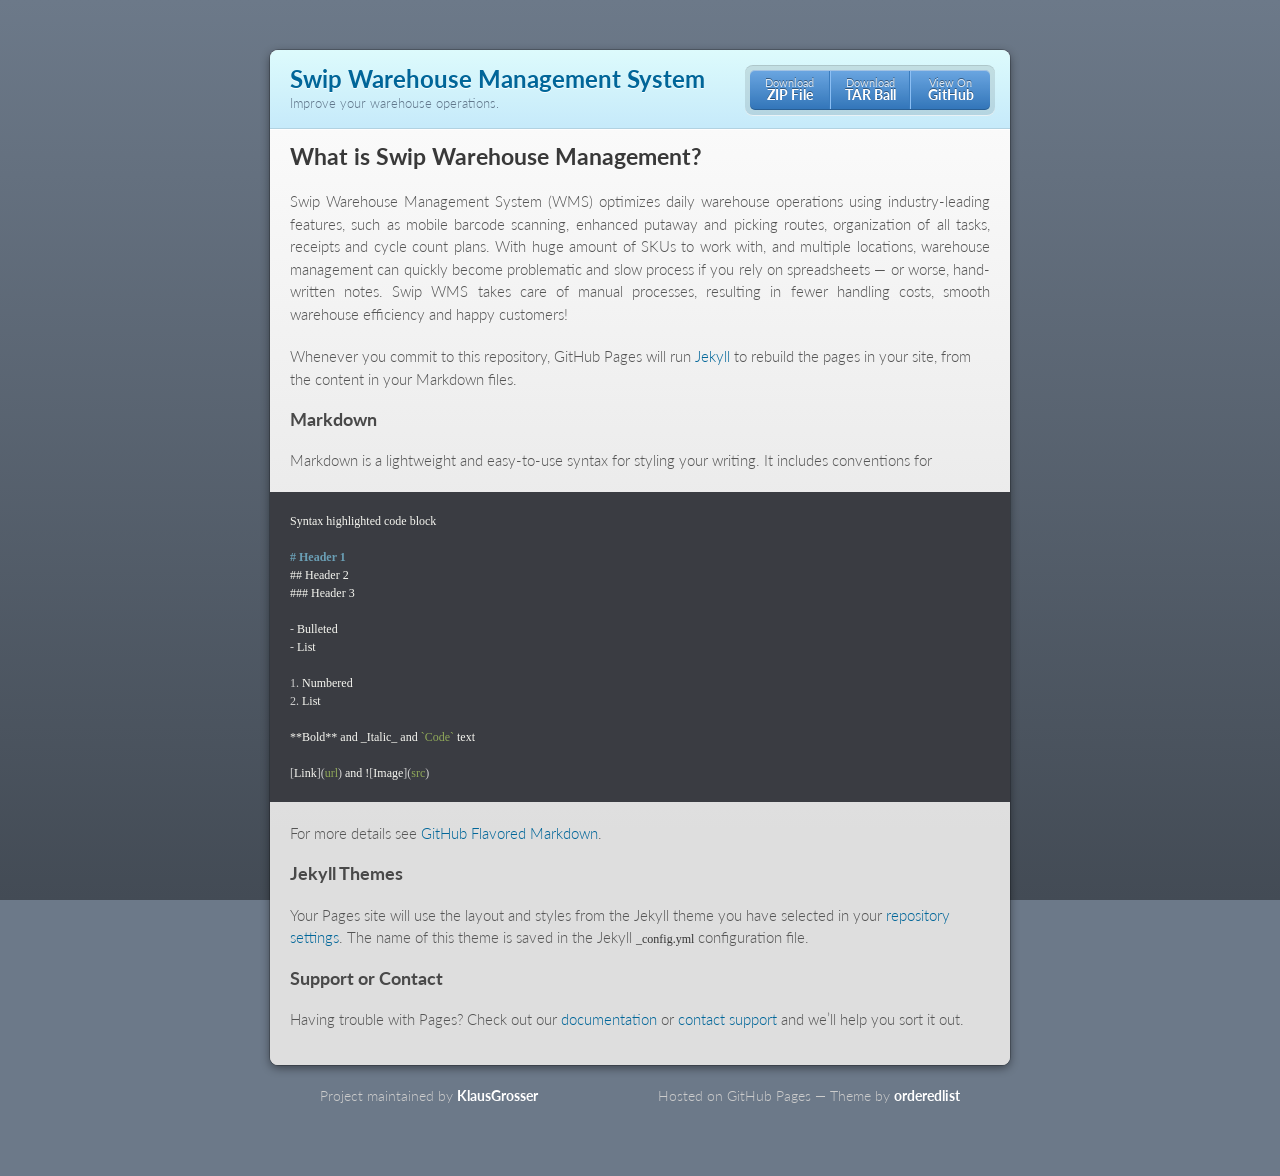
==== index.html @ a7329e24 "png" ====
<!doctype html>
<html lang="en-US">
  <head>
    <meta charset="utf-8">
    <meta http-equiv="X-UA-Compatible" content="IE=edge">

<!-- Begin Jekyll SEO tag v2.7.1 -->
<title>Swip Warehouse Management | Swip</title>
<meta name="generator" content="Jekyll v3.9.0" />
<meta property="og:title" content="Swip Warehouse Management" />
<meta property="og:locale" content="en_US" />
<meta name="description" content="Software application designed to support and optimize warehouse functionality and distribution center management." />
<meta property="og:description" content="Software application designed to support and optimize warehouse functionality and distribution center management." />
<link rel="canonical" href="https://klausgrosser.github.io/Warehouse-Management-System/" />
<meta property="og:url" content="https://klausgrosser.github.io/Warehouse-Management-System/" />
<meta property="og:site_name" content="Swip Warehouse Management" />
<meta name="twitter:card" content="summary" />
<meta property="twitter:title" content="Swip Warehouse Management" />
<script type="application/ld+json">
{"description":"Software application designed to support and optimize warehouse functionality and distribution center management.","url":"https://klausgrosser.github.io/Warehouse-Management-System/","@type":"WebSite","headline":"Swip Warehouse Management","name":"Swip Warehouse Management","@context":"https://schema.org"}</script>
<!-- End Jekyll SEO tag -->


    <link rel="stylesheet" href="style.css">
    <script src="Assets/scale.fix.js"></script>
    <meta name="viewport" content="width=device-width, initial-scale=1, user-scalable=no">

    <!--[if lt IE 9]>
    <script src="//html5shiv.googlecode.com/svn/trunk/html5.js"></script>
    <![endif]-->

    <!-- start custom head snippets, customize with your own _includes/head-custom.html file -->

<!-- Setup Google Analytics -->


<link rel='icon' href='Assets/swip.png' type='image/png'/>

<!-- end custom head snippets -->

  </head>
  <body>
    <div class="wrapper">
      <header >
        <h1>Swip Warehouse Management System</h1>
        
          <p>Improve your warehouse operations.</p>
        
        <p class="view"><a href="https://github.com/KlausGrosser/Warehouse-Management-System">View the Project on GitHub <small></small></a></p>
        <ul>
        
          <li><a href="https://github.com/pages-themes/modernist/zipball/master">Download <strong>ZIP File</strong></a></li>
          <li><a href="https://github.com/pages-themes/modernist/tarball/master">Download <strong>TAR Ball</strong></a></li>
        
          <li><a href="https://github.com/KlausGrosser/Warehouse-Management-System">View On <strong>GitHub</strong></a></li>
        </ul>

      </header>
      <section>

      <h2 id="What-is-Swip-Warehouse-Management-?">What is Swip Warehouse Management?</h2>

<p align="justify">Swip Warehouse Management System (WMS) optimizes daily warehouse operations using industry-leading features, such as mobile barcode scanning, enhanced putaway and picking routes, organization of all tasks, receipts and cycle count plans. With  huge amount of SKUs to work with, and multiple locations, warehouse management can quickly become problematic and slow process if you rely on spreadsheets — or worse, hand-written notes. Swip WMS takes care of manual processes, resulting in fewer handling costs, smooth warehouse efficiency and happy customers!</p>

<p>Whenever you commit to this repository, GitHub Pages will run <a href="https://jekyllrb.com/">Jekyll</a> to rebuild the pages in your site, from the content in your Markdown files.</p>

<h3 id="markdown">Markdown</h3>

<p>Markdown is a lightweight and easy-to-use syntax for styling your writing. It includes conventions for</p>

<div class="language-markdown highlighter-rouge"><div class="highlight"><pre class="highlight"><code>Syntax highlighted code block

<span class="gh"># Header 1</span>
<span class="gu">## Header 2</span>
<span class="gu">### Header 3</span>
<span class="p">
-</span> Bulleted
<span class="p">-</span> List
<span class="p">
1.</span> Numbered
<span class="p">2.</span> List

<span class="gs">**Bold**</span> and _Italic_ and <span class="sb">`Code`</span> text

<span class="p">[</span><span class="nv">Link</span><span class="p">](</span><span class="sx">url</span><span class="p">)</span> and !<span class="p">[</span><span class="nv">Image</span><span class="p">](</span><span class="sx">src</span><span class="p">)</span>
</code></pre></div></div>

<p>For more details see <a href="https://guides.github.com/features/mastering-markdown/">GitHub Flavored Markdown</a>.</p>

<h3 id="jekyll-themes">Jekyll Themes</h3>

<p>Your Pages site will use the layout and styles from the Jekyll theme you have selected in your <a href="https://github.com/KlausGrosser/Warehouse-Management-System/settings/pages">repository settings</a>. The name of this theme is saved in the Jekyll <code class="language-plaintext highlighter-rouge">_config.yml</code> configuration file.</p>

<h3 id="support-or-contact">Support or Contact</h3>

<p>Having trouble with Pages? Check out our <a href="https://docs.github.com/categories/github-pages-basics/">documentation</a> or <a href="https://support.github.com/contact">contact support</a> and we’ll help you sort it out.</p>


      </section>
    </div>
    <footer>
    
      <p>Project maintained by <a href="https://github.com/KlausGrosser">KlausGrosser</a></p>
    
      <p>Hosted on GitHub Pages &mdash; Theme by <a href="https://github.com/orderedlist">orderedlist</a></p>
    </footer>
    <!--[if !IE]><script>fixScale(document);</script><![endif]-->
  </body>
</html>
---- style.css ----
@import url("https://fonts.googleapis.com/css?family=Lato:300italic,700italic,300,700");
.highlight table td {
    padding:5px
}

.highlight table pre {
    margin:0
}

.highlight, .highlight .w {
    color:#d0d0d0
}

.highlight .err {
    color: #151515;
    background-color:#ac4142
}

.highlight .c, .highlight .cd, .highlight .cm, .highlight .c1, .highlight .cs {
    color:#888
}

.highlight .cp {
    color:#f4bf75
}

.highlight .nt {
    color:#f4bf75
}

.highlight .o, .highlight .ow {
    color:#d0d0d0
}

.highlight .p, .highlight .pi {
    color:#d0d0d0
}

.highlight .gi {
    color:#90a959
}

.highlight .gd {
    color:#ac4142
}

.highlight .gh {
    color: #6a9fb5;
    font-weight:bold
}

.highlight .k, .highlight .kn, .highlight .kp, .highlight .kr, .highlight .kv {
    color:#aa759f
}

.highlight .kc {
    color:#d28445
}

.highlight .kt {
    color:#d28445
}

.highlight .kd {
    color:#d28445
}

.highlight .s, .highlight .sb, .highlight .sc, .highlight .sd, .highlight .s2, .highlight .sh, .highlight .sx, .highlight .s1 {
    color:#90a959
}

.highlight .sr {
    color:#75b5aa
}

.highlight .si {
    color:#8f5536
}

.highlight .se {
    color:#8f5536
}

.highlight .nn {
    color:#f4bf75
}

.highlight .nc {
    color:#f4bf75
}

.highlight .no {
    color:#f4bf75
}

.highlight .na {
    color:#6a9fb5
}

.highlight .m, .highlight .mf, .highlight .mh, .highlight .mi, .highlight .il, .highlight .mo, .highlight .mb, .highlight .mx {
    color:#90a959
}

.highlight .ss {
    color:#90a959
}

html {
    background: #6C7989;
    background: #6C7989 linear-gradient(#6C7989, #434B55) fixed;
    height:100%
}

body {
    padding: 50px 0;
    margin: 0;
    font: 14px/1.5 Lato, "Helvetica Neue", Helvetica, Arial, sans-serif;
    color: #555;
    font-weight: 300;
    background: url("../images/checker.png") fixed;
    min-height:calc(100% - 100px)
}

.wrapper {
    width: 740px;
    margin: 0 auto;
    background: #DEDEDE;
    border-radius: 8px;
    box-shadow:rgba(0, 0, 0, 0.2) 0 0 0 1px, rgba(0, 0, 0, 0.45) 0 3px 10px
}

header, section, footer {
    display:block
}

a {
    color: #069;
    text-decoration:none
}

p {
    margin: 0 0 20px;
    padding:0
}

strong {
    color: #222;
    font-weight:700
}

header {
    border-radius: 8px 8px 0 0;
    background: #C6EAFA;
    background: linear-gradient(#DDFBFC, #C6EAFA);
    position: relative;
    padding: 15px 20px;
    border-bottom:1px solid #B2D2E1
}

header h1 {
    margin: 0;
    padding: 0;
    font-size: 24px;
    line-height: 1.2;
    color: #069;
    text-shadow:rgba(255, 255, 255, 0.9) 0 1px 0
}

header.without-description h1 {
    margin:10px 0
}

header p {
    margin: 0;
    color: #61778B;
    width: 300px;
    font-size:13px
}

header p.view {
    display: none;
    font-weight: 700;
    text-shadow: rgba(255, 255, 255, 0.9) 0 1px 0;
    -webkit-font-smoothing:antialiased
}

header p.view a {
    color:#06c
}

header p.view small {
    font-weight:400
}

header ul {
    margin: 0;
    padding: 0;
    list-style: none;
    position: absolute;
    z-index: 1;
    right: 20px;
    top: 20px;
    height: 38px;
    padding: 1px 0;
    background: #5198DF;
    background: linear-gradient(#77B9FB, #3782CD);
    border-radius: 5px;
    box-shadow: inset rgba(255, 255, 255, 0.45) 0 1px 0, inset rgba(0, 0, 0, 0.2) 0 -1px 0;
    width:auto
}

header ul:before {
    content: '';
    position: absolute;
    z-index: -1;
    left: -5px;
    top: -4px;
    right: -5px;
    bottom: -6px;
    background: rgba(0, 0, 0, 0.1);
    border-radius: 8px;
    box-shadow:rgba(0, 0, 0, 0.2) 0 -1px 0, inset rgba(255, 255, 255, 0.7) 0 -1px 0
}

header ul li {
    width: 79px;
    float: left;
    border-right: 1px solid #3A7CBE;
    height:38px
}

header ul li.single {
    border:none
}

header ul li + li {
    width: 78px;
    border-left:1px solid #8BBEF3
}

header ul li + li + li {
    border-right: none;
    width:79px
}

header ul a {
    line-height: 1;
    font-size: 11px;
    color: #fff;
    color: rgba(255, 255, 255, 0.8);
    display: block;
    text-align: center;
    font-weight: 400;
    padding-top: 6px;
    height: 40px;
    text-shadow:rgba(0, 0, 0, 0.4) 0 -1px 0
}

header ul a strong {
    font-size: 14px;
    display: block;
    color: #fff;
    -webkit-font-smoothing:antialiased
}

section {
    padding: 15px 20px;
    font-size: 15px;
    border-top: 1px solid #fff;
    background: linear-gradient(#fafafa, #DEDEDE 700px);
    border-radius: 0 0 8px 8px;
    position:relative
}

h1, h2, h3, h4, h5, h6 {
    color: #222;
    padding: 0;
    margin: 0 0 20px;
    line-height:1.2
}

p, ul, ol, table, pre, dl {
    margin:0 0 20px
}

h1, h2, h3 {
    line-height:1.1
}

h1 {
    font-size:28px
}

h2 {
    color:#393939
}

h3, h4, h5, h6 {
    color:#494949
}

blockquote {
    margin: 0 -20px 20px;
    padding: 15px 20px 1px 40px;
    font-style: italic;
    background: #ccc;
    background: rgba(0, 0, 0, 0.06);
    color:#222
}

img {
    max-width:100%
}

code, pre {
    font-family: Monaco, Bitstream Vera Sans Mono, Lucida Console, Terminal;
    color: #333;
    font-size: 12px;
    overflow-x:auto
}

pre {
    padding: 20px;
    background: #3A3C42;
    color: #f8f8f2;
    margin:0 -20px 20px
}

pre code {
    color:#f8f8f2
}

li pre {
    margin-left: -60px;
    padding-left:60px
}

table {
    width: 100%;
    border-collapse:collapse
}

th, td {
    text-align: left;
    padding: 5px 10px;
    border-bottom:1px solid #aaa
}

dt {
    color: #222;
    font-weight:700
}

th {
    color:#222
}

small {
    font-size:11px
}

hr {
    border: 0;
    background: #aaa;
    height: 1px;
    margin:0 0 20px
}

kbd {
    background-color: #fafbfc;
    border: 1px solid #c6cbd1;
    border-bottom-color: #959da5;
    border-radius: 3px;
    box-shadow: inset 0 -1px 0 #959da5;
    color: #444d56;
    display: inline-block;
    font-size: 11px;
    line-height: 10px;
    padding: 3px 5px;
    vertical-align:middle
}

footer {
    width: 640px;
    margin: 0 auto;
    padding: 20px 0 0;
    color: #ccc;
    overflow:hidden
}

footer a {
    color: #fff;
    font-weight:bold
}

footer p {
    float:left
}

footer p + p {
    float:right
}

@media print, screen and (max-width: 740px) {
    body {
        padding:0
    }

    .wrapper {
        border-radius: 0;
        box-shadow: none;
        width:100%
    }

    footer {
        border-radius: 0;
        padding: 20px;
        width:auto
    }

    footer p {
        float: none;
        margin:0
    }

    footer p + p {
        float:none
    }
}

@media print, screen and (max-width: 580px) {
    header ul {
        display:none
    }

    header p.view {
        display:block
    }

    header p {
        width:100%
    }
}

@media print {
    header p.view a small:before {
        content: 'at https://github.com/'
    }
}
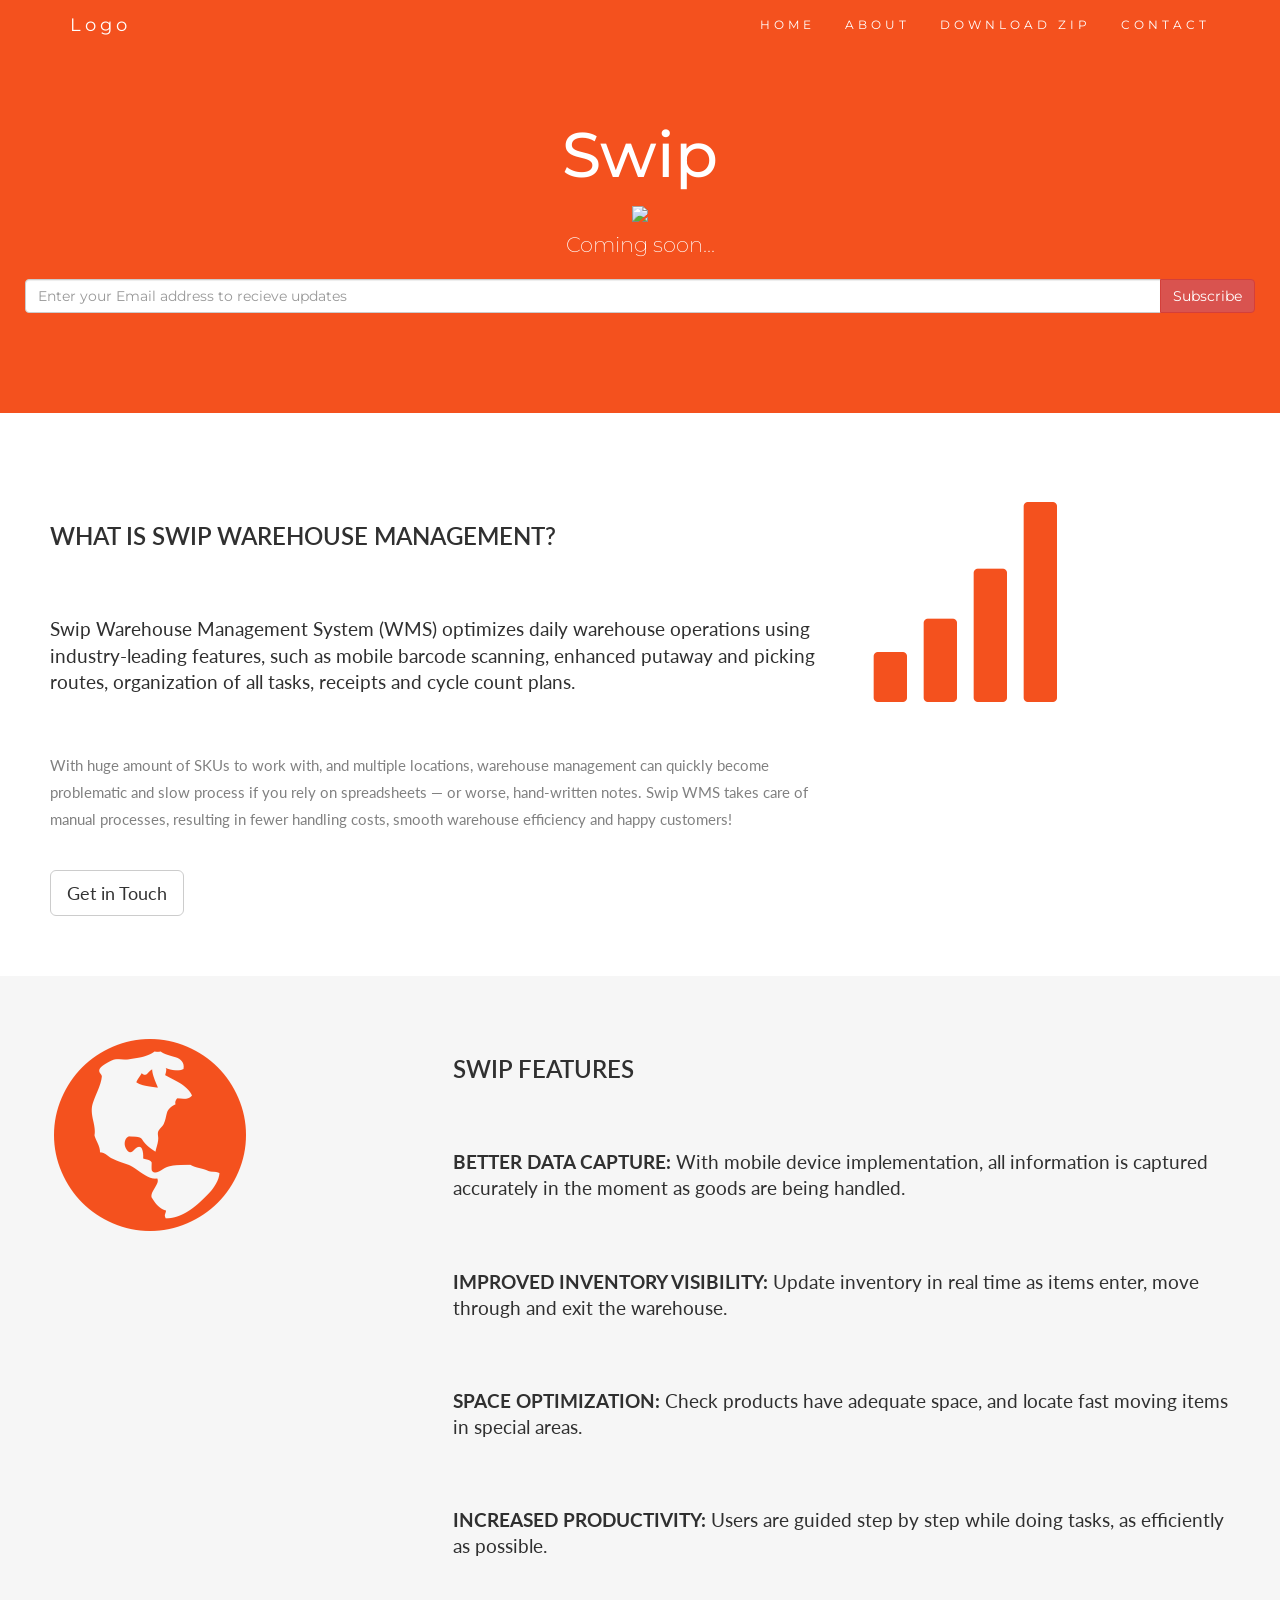
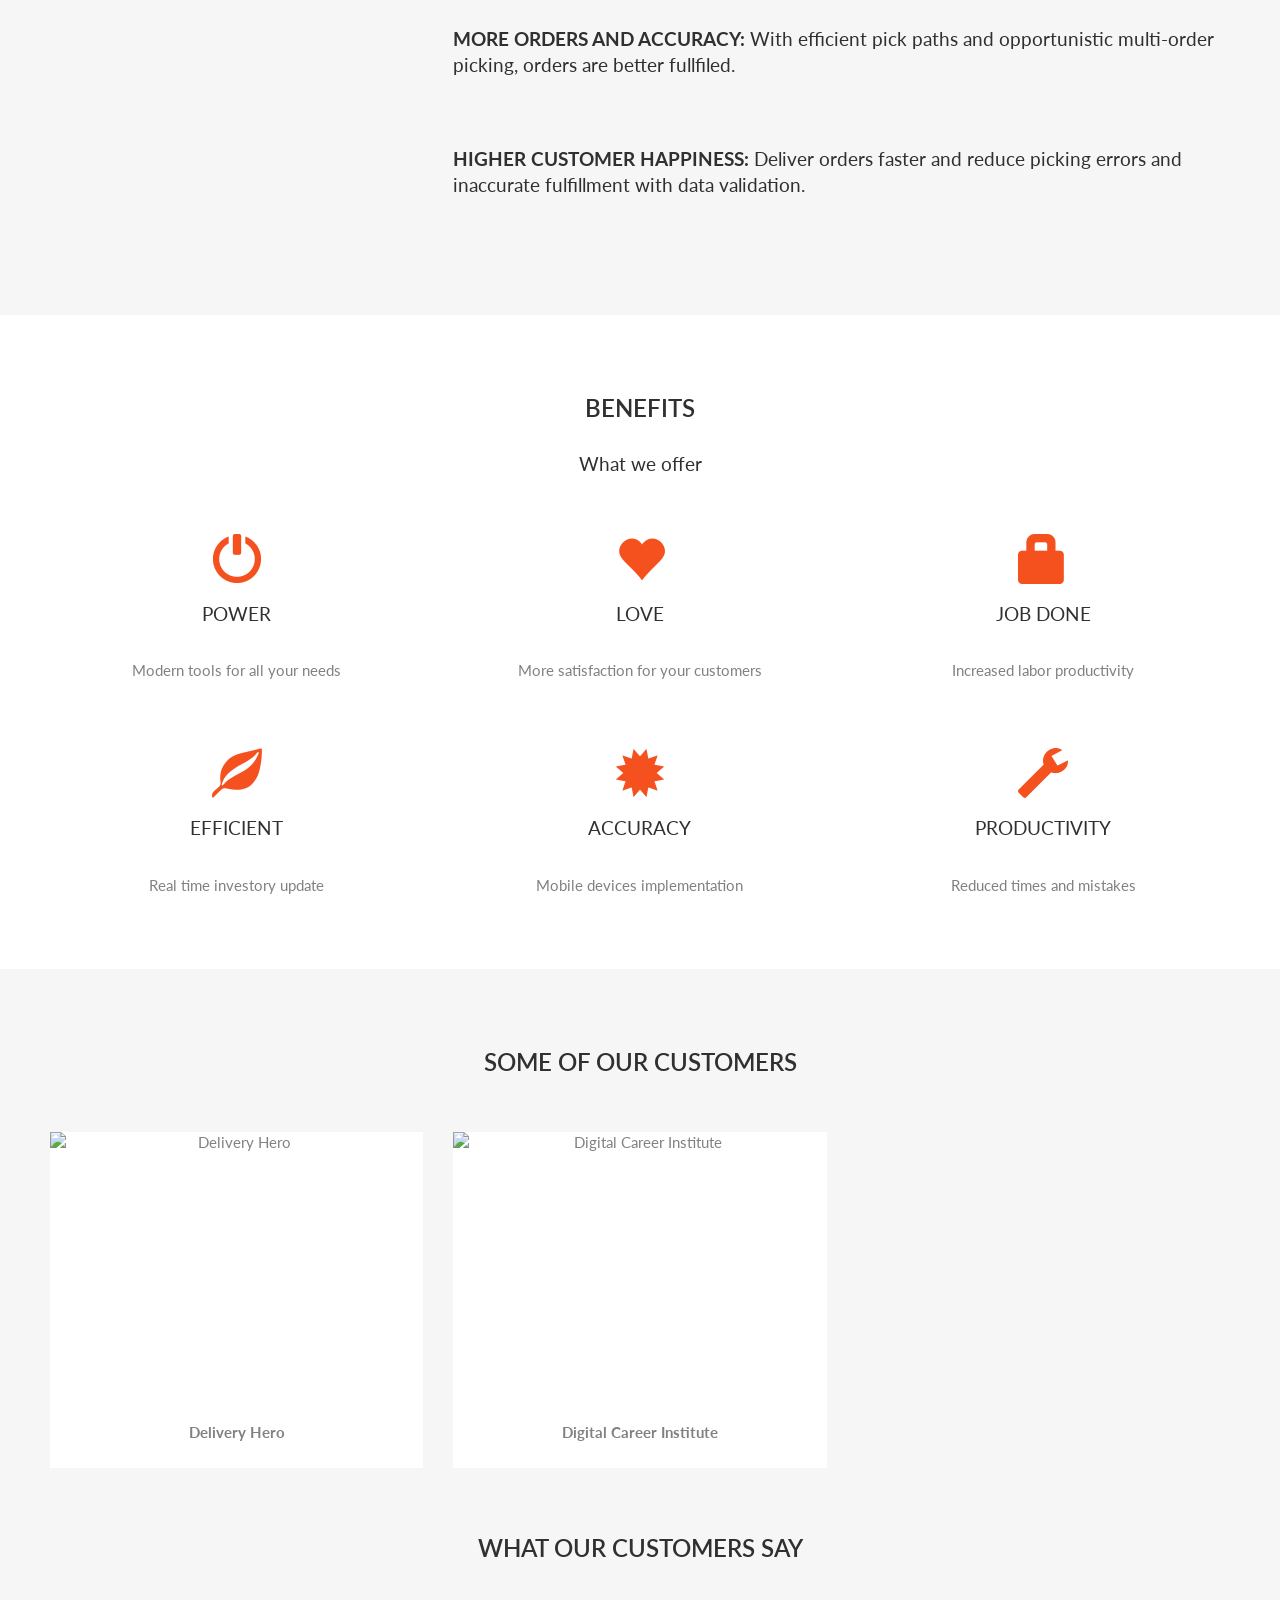
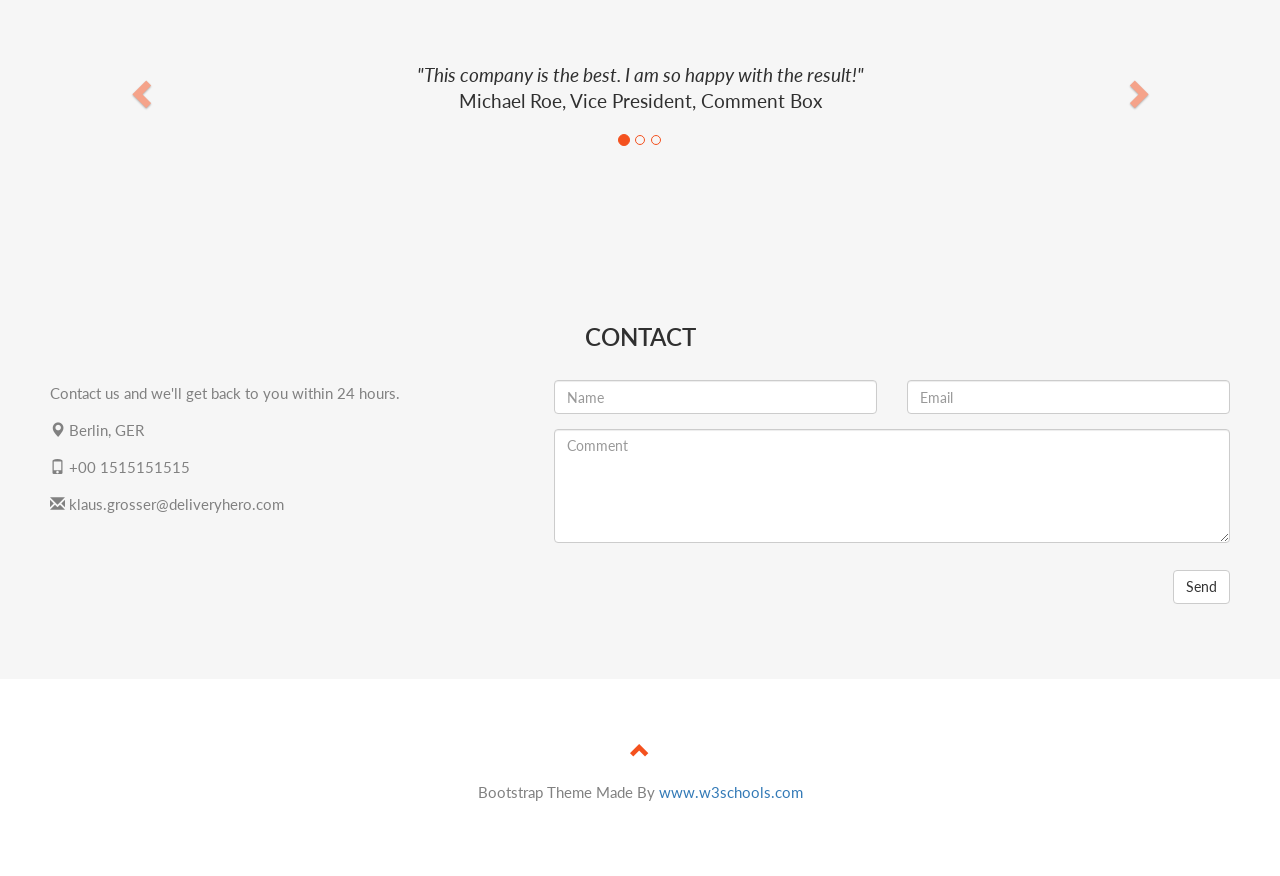
==== commit 1be934ba: "updates" ====
--- a/index.html
+++ b/index.html
@@ -1,109 +1,445 @@
-<!doctype html>
-<html lang="en-US">
-  <head>
-    <meta charset="utf-8">
-    <meta http-equiv="X-UA-Compatible" content="IE=edge">
-
-<!-- Begin Jekyll SEO tag v2.7.1 -->
-<title>Swip Warehouse Management | Swip</title>
-<meta name="generator" content="Jekyll v3.9.0" />
-<meta property="og:title" content="Swip Warehouse Management" />
-<meta property="og:locale" content="en_US" />
-<meta name="description" content="Software application designed to support and optimize warehouse functionality and distribution center management." />
-<meta property="og:description" content="Software application designed to support and optimize warehouse functionality and distribution center management." />
-<link rel="canonical" href="https://klausgrosser.github.io/Warehouse-Management-System/" />
-<meta property="og:url" content="https://klausgrosser.github.io/Warehouse-Management-System/" />
-<meta property="og:site_name" content="Swip Warehouse Management" />
-<meta name="twitter:card" content="summary" />
-<meta property="twitter:title" content="Swip Warehouse Management" />
-<script type="application/ld+json">
-{"description":"Software application designed to support and optimize warehouse functionality and distribution center management.","url":"https://klausgrosser.github.io/Warehouse-Management-System/","@type":"WebSite","headline":"Swip Warehouse Management","name":"Swip Warehouse Management","@context":"https://schema.org"}</script>
-<!-- End Jekyll SEO tag -->
-
-
-    <link rel="stylesheet" href="style.css">
-    <script src="Assets/scale.fix.js"></script>
-    <meta name="viewport" content="width=device-width, initial-scale=1, user-scalable=no">
-
-    <!--[if lt IE 9]>
-    <script src="//html5shiv.googlecode.com/svn/trunk/html5.js"></script>
-    <![endif]-->
-
-    <!-- start custom head snippets, customize with your own _includes/head-custom.html file -->
-
-<!-- Setup Google Analytics -->
-
-
-<link rel='icon' href='Assets/swip.png' type='image/png'/>
-
-<!-- end custom head snippets -->
-
-  </head>
-  <body>
-    <div class="wrapper">
-      <header >
-        <h1>Swip Warehouse Management System</h1>
+<!DOCTYPE html>
+<html lang="en">
+<head>
+  <!-- Theme Made By www.w3schools.com -->
+  <title>Swip Warehouse Management | Swip</title>
+  <link rel = "icon" href = 
+"https://image.flaticon.com/icons/png/512/407/407775.png" 
+        type = "image/x-icon">
+  <meta charset="utf-8">
+  <meta name="viewport" content="width=device-width, initial-scale=1">
+  <link rel="stylesheet" href="https://maxcdn.bootstrapcdn.com/bootstrap/3.4.1/css/bootstrap.min.css">
+  <link href="https://fonts.googleapis.com/css?family=Montserrat" rel="stylesheet" type="text/css">
+  <link href="https://fonts.googleapis.com/css?family=Lato" rel="stylesheet" type="text/css">
+  <script src="https://ajax.googleapis.com/ajax/libs/jquery/3.5.1/jquery.min.js"></script>
+  <script src="https://maxcdn.bootstrapcdn.com/bootstrap/3.4.1/js/bootstrap.min.js"></script>
+  <style>
+  body {
+    font: 400 15px Lato, sans-serif;
+    line-height: 1.8;
+    color: #818181;
+  }
+  h2 {
+    font-size: 24px;
+    text-transform: uppercase;
+    color: #303030;
+    font-weight: 600;
+    margin-bottom: 30px;
+  }
+  h4 {
+    font-size: 19px;
+    line-height: 1.375em;
+    color: #303030;
+    font-weight: 400;
+    margin-bottom: 30px;
+  }  
+  .jumbotron {
+    background-color: #f4511e;
+    color: #fff;
+    padding: 100px 25px;
+    font-family: Montserrat, sans-serif;
+  }
+  .container-fluid {
+    padding: 60px 50px;
+  }
+  .bg-grey {
+    background-color: #f6f6f6;
+  }
+  .logo-small {
+    color: #f4511e;
+    font-size: 50px;
+  }
+  .logo {
+    color: #f4511e;
+    font-size: 200px;
+  }
+  .thumbnail {
+    padding: 0 0 15px 0;
+    border: none;
+    border-radius: 0;
+  }
+  .thumbnail img {
+    width: 100%;
+    height: 100%;
+    margin-bottom: 10px;
+  }
+  .carousel-control.right, .carousel-control.left {
+    background-image: none;
+    color: #f4511e;
+  }
+  .carousel-indicators li {
+    border-color: #f4511e;
+  }
+  .carousel-indicators li.active {
+    background-color: #f4511e;
+  }
+  .item h4 {
+    font-size: 19px;
+    line-height: 1.375em;
+    font-weight: 400;
+    font-style: italic;
+    margin: 70px 0;
+  }
+  .item span {
+    font-style: normal;
+  }
+  .panel {
+    border: 1px solid #f4511e; 
+    border-radius:0 !important;
+    transition: box-shadow 0.5s;
+  }
+  .panel:hover {
+    box-shadow: 5px 0px 40px rgba(0,0,0, .2);
+  }
+  .panel-footer .btn:hover {
+    border: 1px solid #f4511e;
+    background-color: #fff !important;
+    color: #f4511e;
+  }
+  .panel-heading {
+    color: #fff !important;
+    background-color: #f4511e !important;
+    padding: 25px;
+    border-bottom: 1px solid transparent;
+    border-top-left-radius: 0px;
+    border-top-right-radius: 0px;
+    border-bottom-left-radius: 0px;
+    border-bottom-right-radius: 0px;
+  }
+  .panel-footer {
+    background-color: white !important;
+  }
+  .panel-footer h3 {
+    font-size: 32px;
+  }
+  .panel-footer h4 {
+    color: #aaa;
+    font-size: 14px;
+  }
+  .panel-footer .btn {
+    margin: 15px 0;
+    background-color: #f4511e;
+    color: #fff;
+  }
+  .navbar {
+    margin-bottom: 0;
+    background-color: #f4511e;
+    z-index: 9999;
+    border: 0;
+    font-size: 12px !important;
+    line-height: 1.42857143 !important;
+    letter-spacing: 4px;
+    border-radius: 0;
+    font-family: Montserrat, sans-serif;
+  }
+  .navbar li a, .navbar .navbar-brand {
+    color: #fff !important;
+  }
+  .navbar-nav li a:hover, .navbar-nav li.active a {
+    color: #f4511e !important;
+    background-color: #fff !important;
+  }
+  .navbar-default .navbar-toggle {
+    border-color: transparent;
+    color: #fff !important;
+  }
+  footer .glyphicon {
+    font-size: 20px;
+    margin-bottom: 20px;
+    color: #f4511e;
+  }
+  .slideanim {visibility:hidden;}
+  .slide {
+    animation-name: slide;
+    -webkit-animation-name: slide;
+    animation-duration: 1s;
+    -webkit-animation-duration: 1s;
+    visibility: visible;
+  }
+  @keyframes slide {
+    0% {
+      opacity: 0;
+      transform: translateY(70%);
+    } 
+    100% {
+      opacity: 1;
+      transform: translateY(0%);
+    }
+  }
+  @-webkit-keyframes slide {
+    0% {
+      opacity: 0;
+      -webkit-transform: translateY(70%);
+    } 
+    100% {
+      opacity: 1;
+      -webkit-transform: translateY(0%);
+    }
+  }
+  @media screen and (max-width: 768px) {
+    .col-sm-4 {
+      text-align: center;
+      margin: 25px 0;
+    }
+    .btn-lg {
+      width: 100%;
+      margin-bottom: 35px;
+    }
+  }
+  @media screen and (max-width: 480px) {
+    .logo {
+      font-size: 150px;
+    }
+  }
+  </style>
+</head>
+<body id="myPage" data-spy="scroll" data-target=".navbar" data-offset="60">
+
+<nav class="navbar navbar-default navbar-fixed-top">
+  <div class="container">
+    <div class="navbar-header">
+      <button type="button" class="navbar-toggle" data-toggle="collapse" data-target="#myNavbar">
+        <span class="icon-bar"></span>
+        <span class="icon-bar"></span>
+        <span class="icon-bar"></span>                        
+      </button>
+      <a class="navbar-brand" href="https://image.flaticon.com/icons/png/512/407/407775.png">Logo</a>
+    </div>
+    <div class="collapse navbar-collapse" id="myNavbar">
+      <ul class="nav navbar-nav navbar-right">
+        <li><a href="#about">HOME</a></li>
+        <li><a href="#services">ABOUT</a></li>
+        <li><a href="#portfolio">DOWNLOAD ZIP</a></li>
+        <li><a href="#contact">CONTACT</a></li>
+      </ul>
+    </div>
+  </div>
+</nav>
+
+<div class="jumbotron text-center">
+  <h1>Swip</h1>
+  <img src="https://www.netsuite.com/portal/assets/img/products-redwood/erp/thmb-benefits.png" class="w3-image w3-greyscale-min" style="width:30%">
+  <p>Coming soon...</p> 
+  <form>
+    <div class="input-group">
+      <input type="email" class="form-control" size="50" placeholder="Enter your Email address to recieve updates" required>
+      <div class="input-group-btn">
+        <button type="button" class="btn btn-danger">Subscribe</button>
+      </div>
+    </div>
+  </form>
+</div>
+
+<!-- Container (About Section) -->
+<div id="about" class="container-fluid">
+  <div class="row">
+    <div class="col-sm-8">
+      <h2>What is Swip Warehouse Management?</h2><br>
+      <h4>Swip Warehouse Management System (WMS) optimizes daily warehouse operations using industry-leading features, such as mobile barcode scanning, enhanced putaway and picking routes, organization of all tasks, receipts and cycle count plans. </h4><br>
+      <p>With huge amount of SKUs to work with, and multiple locations, warehouse management can quickly become problematic and slow process if you rely on spreadsheets — or worse, hand-written notes. Swip WMS takes care of manual processes, resulting in fewer handling costs, smooth warehouse efficiency and happy customers!</p>
+      <br><button class="btn btn-default btn-lg">Get in Touch</button>
+    </div>
+    <div class="col-sm-4">
+      <span class="glyphicon glyphicon-signal logo"></span>
+    </div>
+  </div>
+</div>
+
+<div class="container-fluid bg-grey">
+  <div class="row">
+    <div class="col-sm-4">
+      <span class="glyphicon glyphicon-globe logo slideanim"></span>
+    </div>
+    <div class="col-sm-8">
+      <h2>Swip features</h2><br>
+      <h4><strong>BETTER DATA CAPTURE:</strong> With mobile device implementation, all information is captured accurately in the moment as goods are being handled.</h4><br>
+      <h4><strong>IMPROVED INVENTORY VISIBILITY:</strong> Update inventory in real time as items enter, move through and exit the warehouse.</h4><br>
+       <h4><strong>SPACE OPTIMIZATION:</strong> Check products have adequate space, and locate fast moving items in special areas.</h4><br>
+        <h4><strong>INCREASED PRODUCTIVITY:</strong> Users are guided step by step while doing tasks, as efficiently as possible.</h4><br>
+         <h4><strong>MORE ORDERS AND ACCURACY:</strong> With efficient pick paths and opportunistic multi-order picking, orders are better fullfiled.</h4><br>
+          <h4><strong>HIGHER CUSTOMER HAPPINESS:</strong> Deliver orders faster and reduce picking errors and inaccurate fulfillment with data validation.</h4><br>
+     
+    </div>
+  </div>
+</div>
+
+<!-- Container (Services Section) -->
+<div id="services" class="container-fluid text-center">
+  <h2>BENEFITS</h2>
+  <h4>What we offer</h4>
+  <br>
+  <div class="row slideanim">
+    <div class="col-sm-4">
+      <span class="glyphicon glyphicon-off logo-small"></span>
+      <h4>POWER</h4>
+      <p>Modern tools for all your needs</p>
+    </div>
+    <div class="col-sm-4">
+      <span class="glyphicon glyphicon-heart logo-small"></span>
+      <h4>LOVE</h4>
+      <p>More satisfaction for your customers</p>
+    </div>
+    <div class="col-sm-4">
+      <span class="glyphicon glyphicon-lock logo-small"></span>
+      <h4>JOB DONE</h4>
+      <p>Increased labor productivity</p>
+    </div>
+  </div>
+  <br><br>
+  <div class="row slideanim">
+    <div class="col-sm-4">
+      <span class="glyphicon glyphicon-leaf logo-small"></span>
+      <h4>EFFICIENT</h4>
+      <p>Real time investory update</p>
+    </div>
+    <div class="col-sm-4">
+      <span class="glyphicon glyphicon-certificate logo-small"></span>
+      <h4>ACCURACY</h4>
+      <p>Mobile devices implementation</p>
+    </div>
+    <div class="col-sm-4">
+      <span class="glyphicon glyphicon-wrench logo-small"></span>
+      <h4 style="color:#303030;">PRODUCTIVITY</h4>
+      <p>Reduced times and mistakes</p>
+    </div>
+  </div>
+</div>
+
+<!-- Container (Portfolio Section) -->
+<div id="portfolio" class="container-fluid text-center bg-grey">
+  <h2>SOME OF OUR CUSTOMERS</h2><br>
+  
+  <div class="row text-center slideanim">
+    <div class="col-sm-4">
+      <div class="thumbnail">
+        <img src="https://www.food-service.de/news/media/3/Die-Zentrale-von-Delivery-Hero-in-Berlin.-22800-detailp.jpeg" alt="Delivery Hero" width="400" height="300">
+        <p><strong>Delivery Hero</strong></p>
         
-          <p>Improve your warehouse operations.</p>
+      </div>
+    </div>
+    <div class="col-sm-4">
+      <div class="thumbnail">
+        <img src="https://www.medianet-bb.de/wp-content/uploads/2017/08/DCI_neu2018.png" alt="Digital Career Institute" width="400" height="300">
+        <p><strong>Digital Career Institute</strong></p>
         
-        <p class="view"><a href="https://github.com/KlausGrosser/Warehouse-Management-System">View the Project on GitHub <small></small></a></p>
-        <ul>
-        
-          <li><a href="https://github.com/pages-themes/modernist/zipball/master">Download <strong>ZIP File</strong></a></li>
-          <li><a href="https://github.com/pages-themes/modernist/tarball/master">Download <strong>TAR Ball</strong></a></li>
-        
-          <li><a href="https://github.com/KlausGrosser/Warehouse-Management-System">View On <strong>GitHub</strong></a></li>
-        </ul>
-
-      </header>
-      <section>
-
-      <h2 id="What-is-Swip-Warehouse-Management-?">What is Swip Warehouse Management?</h2>
-
-<p align="justify">Swip Warehouse Management System (WMS) optimizes daily warehouse operations using industry-leading features, such as mobile barcode scanning, enhanced putaway and picking routes, organization of all tasks, receipts and cycle count plans. With  huge amount of SKUs to work with, and multiple locations, warehouse management can quickly become problematic and slow process if you rely on spreadsheets — or worse, hand-written notes. Swip WMS takes care of manual processes, resulting in fewer handling costs, smooth warehouse efficiency and happy customers!</p>
-
-<p>Whenever you commit to this repository, GitHub Pages will run <a href="https://jekyllrb.com/">Jekyll</a> to rebuild the pages in your site, from the content in your Markdown files.</p>
-
-<h3 id="markdown">Markdown</h3>
-
-<p>Markdown is a lightweight and easy-to-use syntax for styling your writing. It includes conventions for</p>
-
-<div class="language-markdown highlighter-rouge"><div class="highlight"><pre class="highlight"><code>Syntax highlighted code block
-
-<span class="gh"># Header 1</span>
-<span class="gu">## Header 2</span>
-<span class="gu">### Header 3</span>
-<span class="p">
--</span> Bulleted
-<span class="p">-</span> List
-<span class="p">
-1.</span> Numbered
-<span class="p">2.</span> List
-
-<span class="gs">**Bold**</span> and _Italic_ and <span class="sb">`Code`</span> text
-
-<span class="p">[</span><span class="nv">Link</span><span class="p">](</span><span class="sx">url</span><span class="p">)</span> and !<span class="p">[</span><span class="nv">Image</span><span class="p">](</span><span class="sx">src</span><span class="p">)</span>
-</code></pre></div></div>
-
-<p>For more details see <a href="https://guides.github.com/features/mastering-markdown/">GitHub Flavored Markdown</a>.</p>
-
-<h3 id="jekyll-themes">Jekyll Themes</h3>
-
-<p>Your Pages site will use the layout and styles from the Jekyll theme you have selected in your <a href="https://github.com/KlausGrosser/Warehouse-Management-System/settings/pages">repository settings</a>. The name of this theme is saved in the Jekyll <code class="language-plaintext highlighter-rouge">_config.yml</code> configuration file.</p>
-
-<h3 id="support-or-contact">Support or Contact</h3>
-
-<p>Having trouble with Pages? Check out our <a href="https://docs.github.com/categories/github-pages-basics/">documentation</a> or <a href="https://support.github.com/contact">contact support</a> and we’ll help you sort it out.</p>
-
-
-      </section>
-    </div>
-    <footer>
+      </div>
+    </div>
     
-      <p>Project maintained by <a href="https://github.com/KlausGrosser">KlausGrosser</a></p>
-    
-      <p>Hosted on GitHub Pages &mdash; Theme by <a href="https://github.com/orderedlist">orderedlist</a></p>
-    </footer>
-    <!--[if !IE]><script>fixScale(document);</script><![endif]-->
-  </body>
+  </div><br>
+  
+  <h2>What our customers say</h2>
+  <div id="myCarousel" class="carousel slide text-center" data-ride="carousel">
+    <!-- Indicators -->
+    <ol class="carousel-indicators">
+      <li data-target="#myCarousel" data-slide-to="0" class="active"></li>
+      <li data-target="#myCarousel" data-slide-to="1"></li>
+      <li data-target="#myCarousel" data-slide-to="2"></li>
+    </ol>
+
+    <!-- Wrapper for slides -->
+    <div class="carousel-inner" role="listbox">
+      <div class="item active">
+        <h4>"This company is the best. I am so happy with the result!"<br><span>Michael Roe, Vice President, Comment Box</span></h4>
+      </div>
+      <div class="item">
+        <h4>"One word... WOW!!"<br><span>John Doe, Salesman, Rep Inc</span></h4>
+      </div>
+      <div class="item">
+        <h4>"Could I... BE any more happy with this company?"<br><span>Chandler Bing, Actor, FriendsAlot</span></h4>
+      </div>
+    </div>
+
+    <!-- Left and right controls -->
+    <a class="left carousel-control" href="#myCarousel" role="button" data-slide="prev">
+      <span class="glyphicon glyphicon-chevron-left" aria-hidden="true"></span>
+      <span class="sr-only">Previous</span>
+    </a>
+    <a class="right carousel-control" href="#myCarousel" role="button" data-slide="next">
+      <span class="glyphicon glyphicon-chevron-right" aria-hidden="true"></span>
+      <span class="sr-only">Next</span>
+    </a>
+  </div>
+</div>
+
+<!-- Container (Pricing Section) -->
+
+
+<!-- Container (Contact Section) -->
+<div id="contact" class="container-fluid bg-grey">
+  <h2 class="text-center">CONTACT</h2>
+  <div class="row">
+    <div class="col-sm-5">
+      <p>Contact us and we'll get back to you within 24 hours.</p>
+      <p><span class="glyphicon glyphicon-map-marker"></span> Berlin, GER</p>
+      <p><span class="glyphicon glyphicon-phone"></span> +00 1515151515</p>
+      <p><span class="glyphicon glyphicon-envelope"></span> klaus.grosser@deliveryhero.com</p>
+    </div>
+    <div class="col-sm-7 slideanim">
+      <div class="row">
+        <div class="col-sm-6 form-group">
+          <input class="form-control" id="name" name="name" placeholder="Name" type="text" required>
+        </div>
+        <div class="col-sm-6 form-group">
+          <input class="form-control" id="email" name="email" placeholder="Email" type="email" required>
+        </div>
+      </div>
+      <textarea class="form-control" id="comments" name="comments" placeholder="Comment" rows="5"></textarea><br>
+      <div class="row">
+        <div class="col-sm-12 form-group">
+          <button class="btn btn-default pull-right" type="submit">Send</button>
+        </div>
+      </div>
+    </div>
+  </div>
+</div>
+
+<!-- Image of location/map -->
+
+
+<footer class="container-fluid text-center">
+  <a href="#myPage" title="To Top">
+    <span class="glyphicon glyphicon-chevron-up"></span>
+  </a>
+  <p>Bootstrap Theme Made By <a href="https://www.w3schools.com" title="Visit w3schools">www.w3schools.com</a></p>
+</footer>
+
+<script>
+$(document).ready(function(){
+  // Add smooth scrolling to all links in navbar + footer link
+  $(".navbar a, footer a[href='#myPage']").on('click', function(event) {
+    // Make sure this.hash has a value before overriding default behavior
+    if (this.hash !== "") {
+      // Prevent default anchor click behavior
+      event.preventDefault();
+
+      // Store hash
+      var hash = this.hash;
+
+      // Using jQuery's animate() method to add smooth page scroll
+      // The optional number (900) specifies the number of milliseconds it takes to scroll to the specified area
+      $('html, body').animate({
+        scrollTop: $(hash).offset().top
+      }, 900, function(){
+   
+        // Add hash (#) to URL when done scrolling (default click behavior)
+        window.location.hash = hash;
+      });
+    } // End if
+  });
+  
+  $(window).scroll(function() {
+    $(".slideanim").each(function(){
+      var pos = $(this).offset().top;
+
+      var winTop = $(window).scrollTop();
+        if (pos < winTop + 600) {
+          $(this).addClass("slide");
+        }
+    });
+  });
+})
+</script>
+
+</body>
 </html>
+
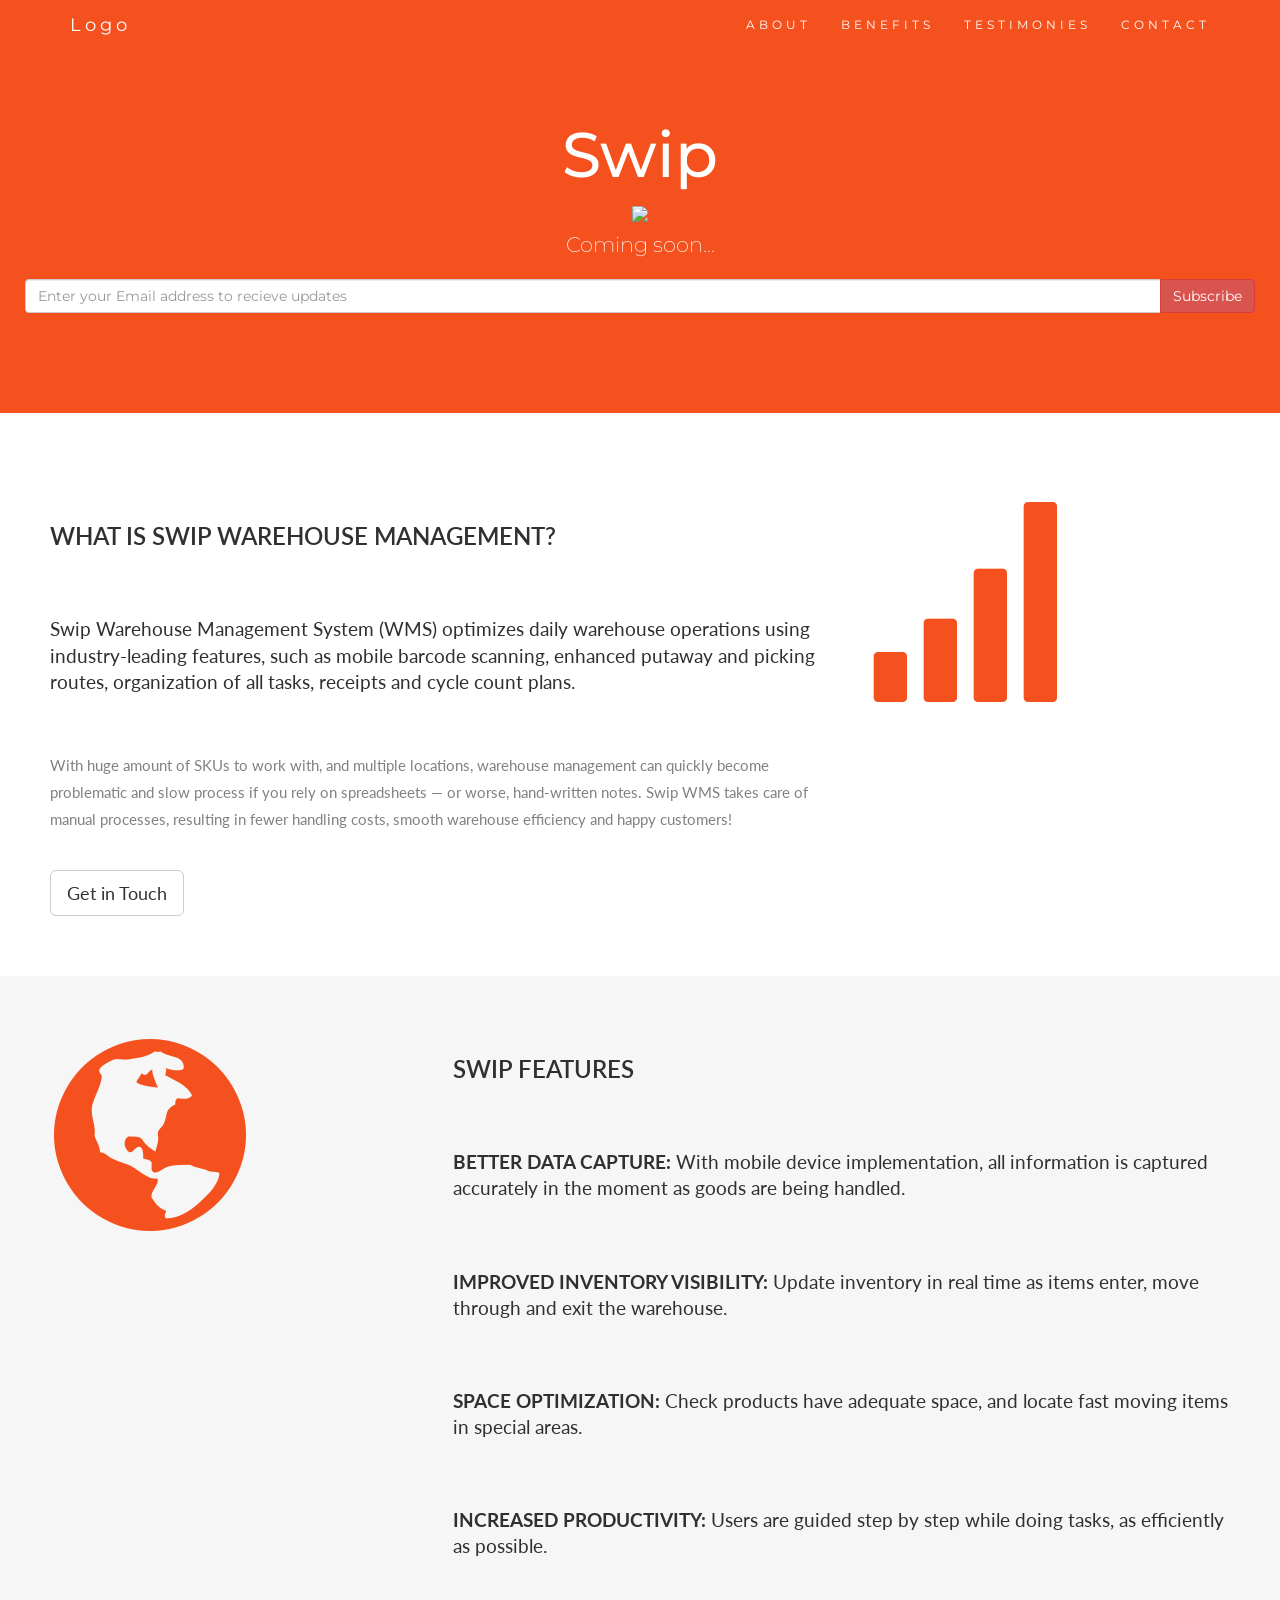
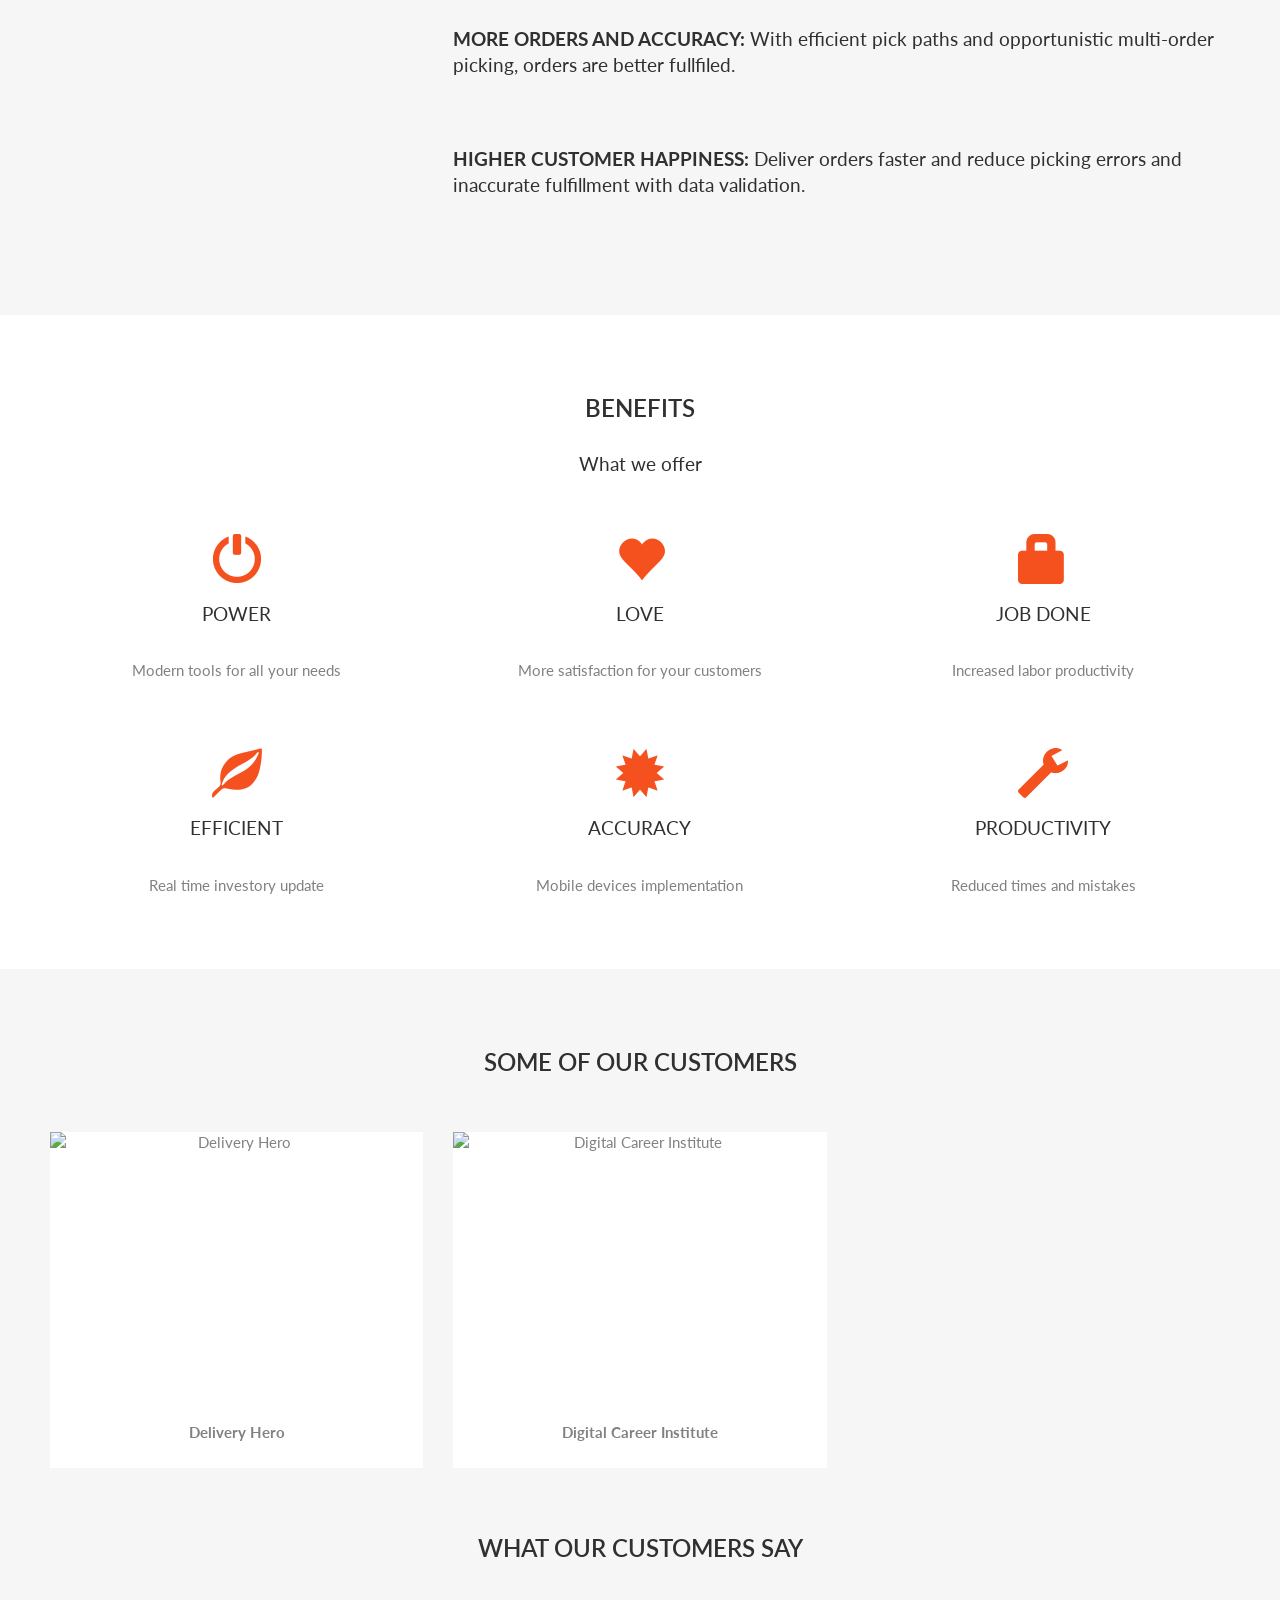
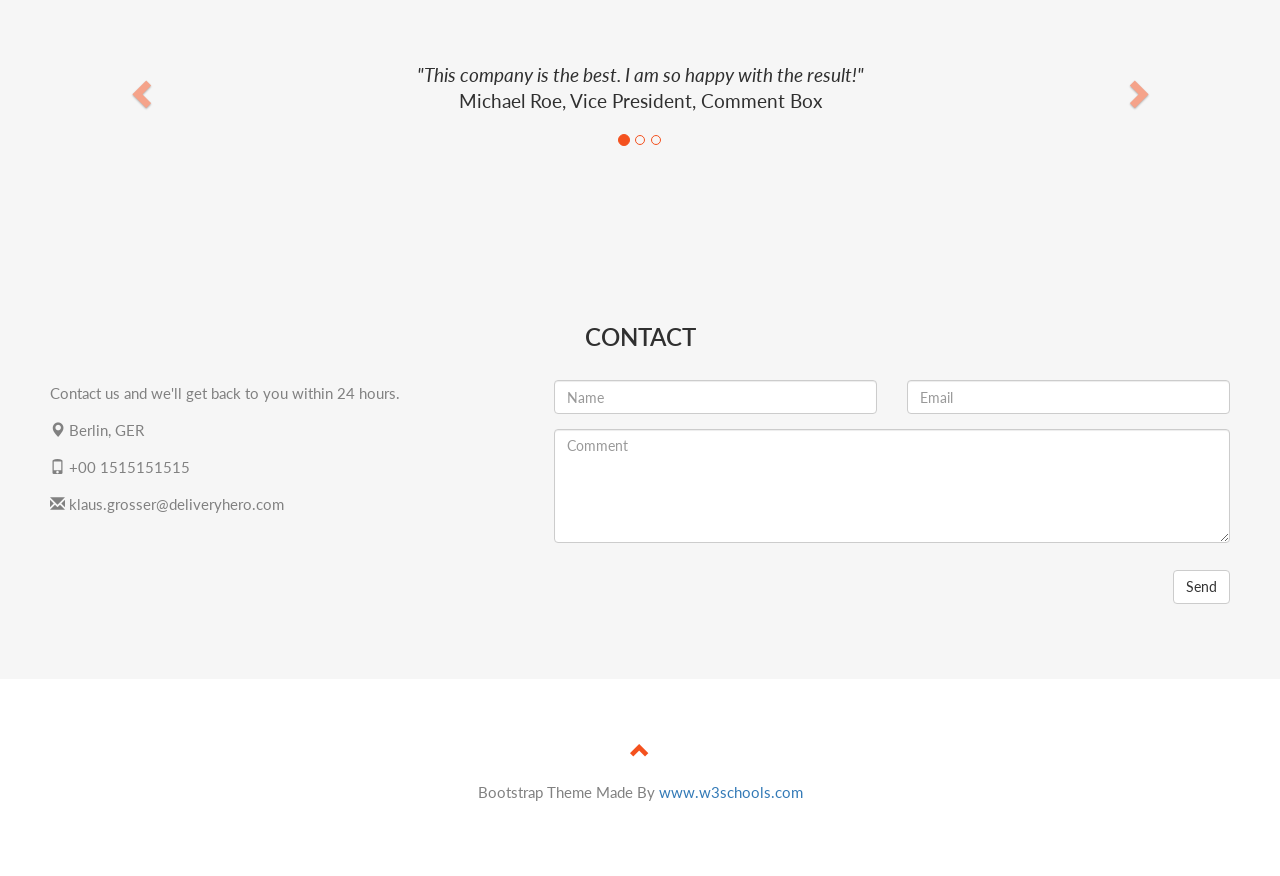
==== commit f29ac73d: "Update index.html" ====
--- a/index.html
+++ b/index.html
@@ -3,9 +3,7 @@
 <head>
   <!-- Theme Made By www.w3schools.com -->
   <title>Swip Warehouse Management | Swip</title>
-  <link rel = "icon" href = 
-"https://image.flaticon.com/icons/png/512/407/407775.png" 
-        type = "image/x-icon">
+ <link rel="shortcut icon" href="https://cdn-icons-png.flaticon.com/512/407/407826.png" type="image/png">
   <meta charset="utf-8">
   <meta name="viewport" content="width=device-width, initial-scale=1">
   <link rel="stylesheet" href="https://maxcdn.bootstrapcdn.com/bootstrap/3.4.1/css/bootstrap.min.css">
@@ -207,9 +205,9 @@
     </div>
     <div class="collapse navbar-collapse" id="myNavbar">
       <ul class="nav navbar-nav navbar-right">
-        <li><a href="#about">HOME</a></li>
-        <li><a href="#services">ABOUT</a></li>
-        <li><a href="#portfolio">DOWNLOAD ZIP</a></li>
+        <li><a href="#about">ABOUT</a></li>
+        <li><a href="#services">BENEFITS</a></li>
+        <li><a href="#portfolio">TESTIMONIES</a></li>
         <li><a href="#contact">CONTACT</a></li>
       </ul>
     </div>
@@ -218,7 +216,7 @@
 
 <div class="jumbotron text-center">
   <h1>Swip</h1>
-  <img src="https://www.netsuite.com/portal/assets/img/products-redwood/erp/thmb-benefits.png" class="w3-image w3-greyscale-min" style="width:30%">
+  <img src="https://cdn-icons-png.flaticon.com/512/407/407826.png" class="w3-image w3-greyscale-min" style="width:30%">
   <p>Coming soon...</p> 
   <form>
     <div class="input-group">
@@ -443,3 +441,4 @@
 </body>
 </html>
 
+
